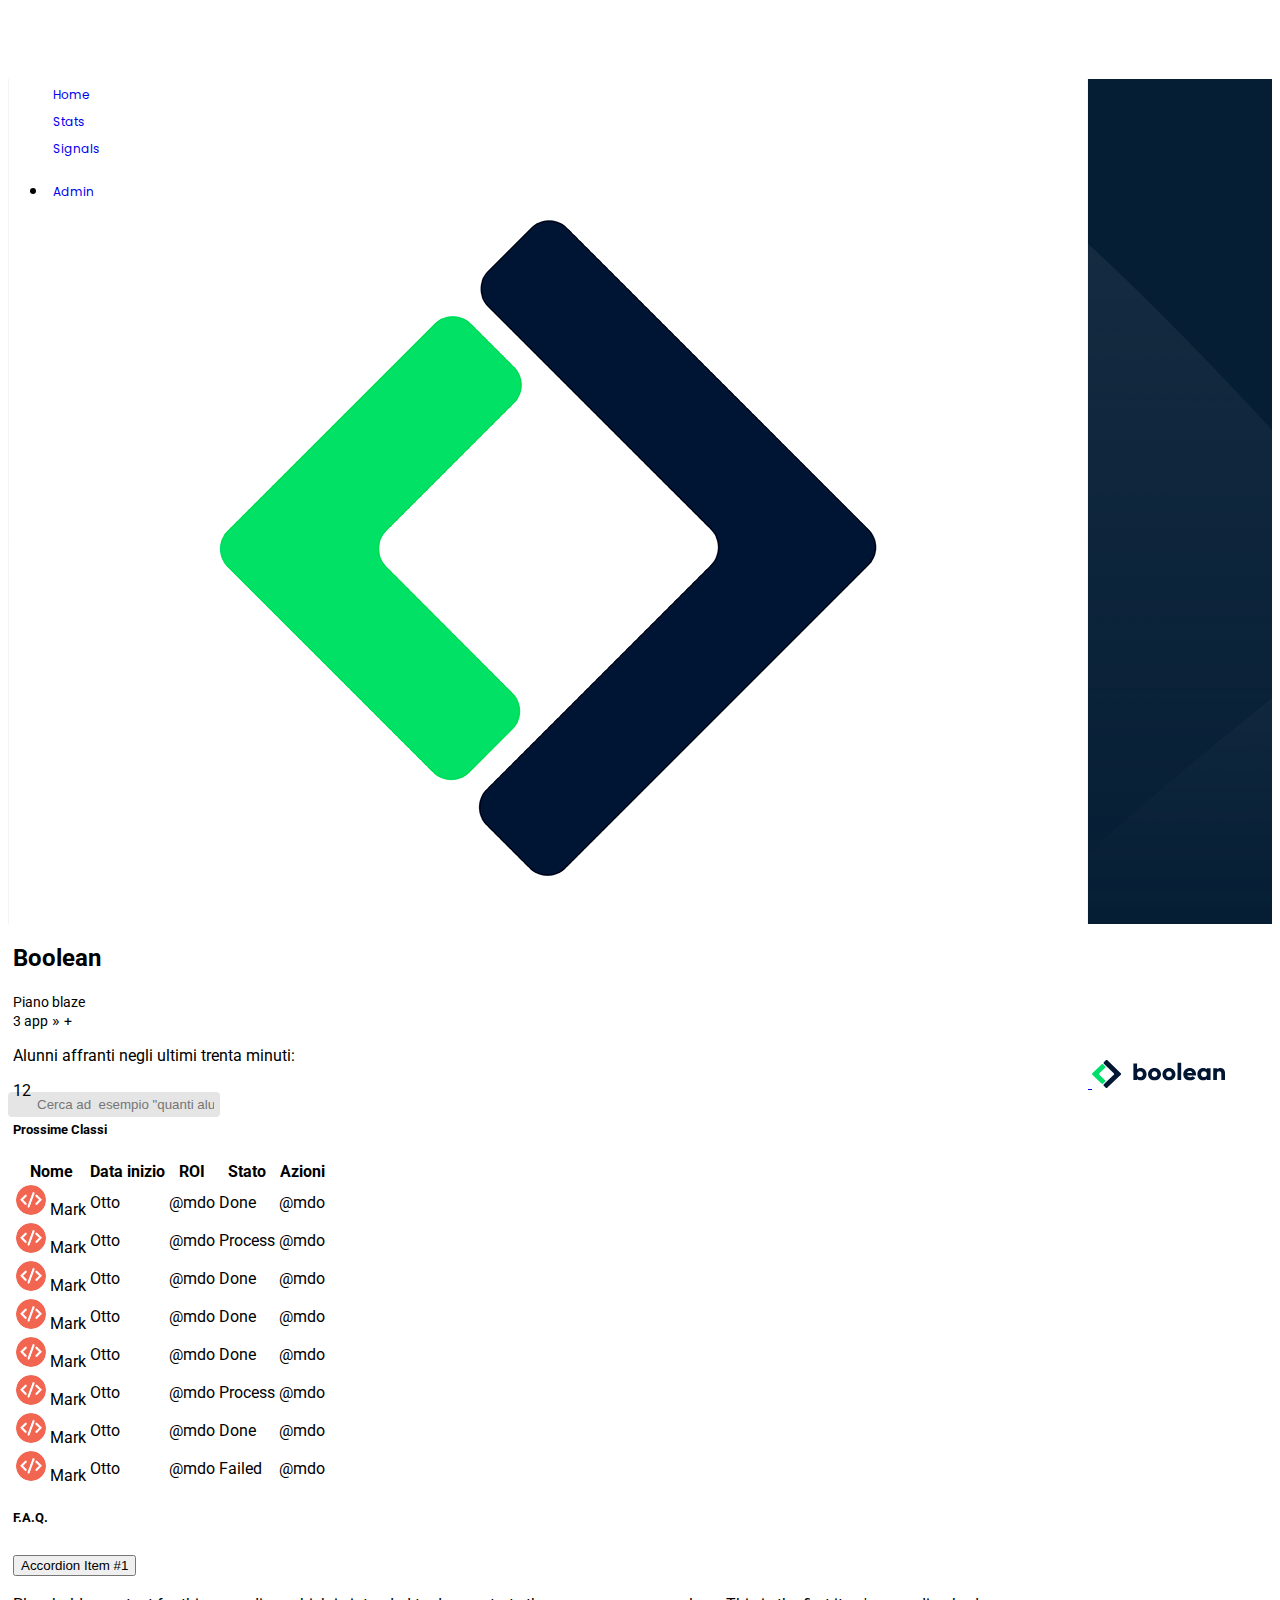
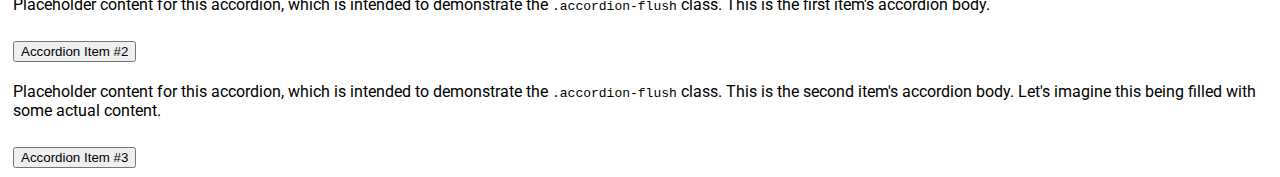
==== index.html @ 7795a162 "almost ended header-aside" ====
<!DOCTYPE html>
<html lang="en">
<head>
    <meta charset="UTF-8">
    <meta http-equiv="X-UA-Compatible" content="IE=edge">
    <meta name="viewport" content="width=device-width, initial-scale=1.0">
    <!-- bootstrap css e js -->
    <link rel='stylesheet' href='https://cdnjs.cloudflare.com/ajax/libs/bootstrap/5.2.2/css/bootstrap.min.css' integrity='sha512-CpIKUSyh9QX2+zSdfGP+eWLx23C8Dj9/XmHjZY2uDtfkdLGo0uY12jgcnkX9vXOgYajEKb/jiw67EYm+kBf+6g==' crossorigin='anonymous'/>

    <script src='https://cdnjs.cloudflare.com/ajax/libs/bootstrap/5.2.2/js/bootstrap.min.js' integrity='sha512-5BqtYqlWfJemW5+v+TZUs22uigI8tXeVah5S/1Z6qBLVO7gakAOtkOzUtgq6dsIo5c0NJdmGPs0H9I+2OHUHVQ==' crossorigin='anonymous'></script>

    <!-- bootstrap icon -->
    <link rel="stylesheet" href="https://cdn.jsdelivr.net/npm/bootstrap-icons@1.9.1/font/bootstrap-icons.css">

    <!-- font awesome -->
    <link rel='stylesheet' href='https://cdnjs.cloudflare.com/ajax/libs/font-awesome/6.2.0/css/all.min.css' integrity='sha512-xh6O/CkQoPOWDdYTDqeRdPCVd1SpvCA9XXcUnZS2FmJNp1coAFzvtCN9BmamE+4aHK8yyUHUSCcJHgXloTyT2A==' crossorigin='anonymous'/>

    <!-- Google font -->
    <link rel="preconnect" href="https://fonts.googleapis.com">
    <link rel="preconnect" href="https://fonts.gstatic.com" crossorigin>
    <link href="https://fonts.googleapis.com/css2?family=Poppins:wght@400;700&family=Roboto:wght@400;700&display=swap" rel="stylesheet"> 

    <!-- CSS -->
    <link rel="stylesheet" href="assets/css/style.css">
    <title>Bootstrap Dashboard</title>
</head>
<body>

    <!-- HEADER -->
    <header class="bg-light">
      <nav class="navbar">
        <div class="container-fluid d-flex mx-2 alt-header-bg h-100">
          <a class="navbar-brand p-0 d-lg-none alt-remain-width" href="#">
            <img src="assets/img/mobile-logo.png" alt="boolean logo">
          </a>
          <a class="navbar-brand p-0 d-none d-lg-inline-block alt-remain-width" href="#">
            <img src="assets/img/logo.svg" alt="boolean logo">
          </a>
          <form class="alt-form-width px-1">
            <input class="w-100" type="text" placeholder="Cerca ad  esempio &quot;quanti alunni mangiano la pizza&quot;">
            <i class="fa-solid fa-magnifying-glass alt-in-search-bar"></i>
          </form>
          <ul class="alt-d-flex justify-content-between alt-ul-remove h-100 align-items-center m-0 p-0 alt-remain-width">
            <li class="d-none d-md-inline-block">
              <a href="#" class="text-secondary">
                <i class="fa-solid fa-list"></i>
              </a>
            </li>
            <li class="d-none d-md-inline-block">
              <a href="#" class="text-secondary">
                <i class="fa-solid fa-circle-question"></i>
              </a>
            </li>
            <li class="d-none d-md-inline-block">
              <a href="#" class="text-secondary">
                <i class="fa-solid fa-ellipsis-vertical"></i>
              </a>
            </li>
            <li>
              <a href="#">
                <a href="#" class="text-warning">
                <i class="fa-solid fa-bell"></i>
              </a>
            </li>
          </ul>
        </div>
      </nav>
    </header>
    <div class="container-fluid">
      <div class="row">
        <!-- ASIDE -->
        <aside class="col-1 d-flex flex-column justify-content-between align-items-center p-0 py-3">
          <ul class="alt-ul-remove px-0">
            <li class="mb-2">
              <a href="#" class="text-white">
                <i class="fa-solid fa-house"></i>
                <span class="d-none d-lg-inline-block">Home</span>
              </a>
            </li>
            <li class="mb-2">
              <a href="#" class="text-white">
                <i class="fa-solid fa-chart-simple"></i>
                <span class="d-none d-lg-inline-block">Stats</span>
              </a>
            </li>
            <li class="mb-2">
              <a href="#" class="text-white">
                <i class="fa-solid fa-signal"></i>
                <span class="d-none d-lg-inline-block">Signals</span>
              </a>
            </li>
          </ul>
          <div class="alt-aside-bottom">
            <ul class="px-0">
              <li>
                <a href="#" class="text-white">
                  <i class="fa-solid fa-gear"></i>
                  <span class="d-none d-lg-inline-block">Admin</span>
                </a>
              </li>
            </ul>
          </div>
        </aside>
        <!-- MAIN -->
        <main class="col-11 p-0">
          <div class="container-fluid bg-primary text-white m-0">
            <div class="row">
              <div class="col p-4">
                <h2 class="d-inline-block">Boolean</h2>
                <span class="badge text-bg-dark bg-opacity-25 rounded-pill alt-badge-text-size">Piano blaze</span>
                <div>
                  <span class="badge text-bg-dark bg-opacity-25 rounded-pill alt-badge-text-size">3 app</span>
                  <span>&#187;</span>
                  <span class="badge text-bg-dark bg-opacity-25 alt-badge-text-size rounded-pill">&plus;</span>
                </div>
              </div>
            </div>
            <div class="col p-3">
              <p>
                Alunni affranti negli ultimi trenta minuti:
              </p>
              <p class="display-5">
                12
              </p>
            </div>
            
          </div>
          <div class="container">
            <div class="row">
              <!-- prossime classi section -->
              <div class="col-12">
                <div class="card alt-class-section">
                  <h5 class="card-header">Prossime Classi</h5>
                  <div class="card-body">
                    <table class="table">
                      <thead>
                        <tr>
                          <th scope="col">Nome</th>
                          <th class="d-none d-md-table-cell" scope="col">Data inizio</th>
                          <th class="d-none d-md-table-cell" scope="col">ROI</th>
                          <th scope="col">Stato</th>
                          <th scope="col">Azioni</th>
                        </tr>
                      </thead>
                      <tbody class="table-group-divider">
                        <tr>
                          <td>
                            <img src="assets/img/class-avatar.jpg" alt="avatar">
                            <span>Mark</span>
                          </td>
                          <td class="d-none d-md-table-cell">Otto</td>
                          <td class="d-none d-md-table-cell">@mdo</td>
                          <td>
                            <span class="badge text-bg-success">Done</span>
                          </td>
                          <td>@mdo</td>
                        </tr>
                        <tr>
                          <td>
                            <img src="assets/img/class-avatar.jpg" alt="avatar">
                            <span>Mark</span>
                          </td>
                          <td class="d-none d-md-table-cell">Otto</td>
                          <td class="d-none d-md-table-cell">@mdo</td>
                          <td>
                            <span class="badge text-bg-warning">Process</span>
                          </td>
                          <td>@mdo</td>
                        </tr>
                        <tr>
                          <td>
                            <img src="assets/img/class-avatar.jpg" alt="avatar">
                            <span>Mark</span>
                          </td>
                          <td class="d-none d-md-table-cell">Otto</td>
                          <td class="d-none d-md-table-cell">@mdo</td>
                          <td>
                            <span class="badge text-bg-success">Done</span>
                          </td>
                          <td>@mdo</td>
                        </tr>
                        <tr>
                          <td>
                            <img src="assets/img/class-avatar.jpg" alt="avatar">
                            <span>Mark</span>
                          </td>
                          <td class="d-none d-md-table-cell">Otto</td>
                          <td class="d-none d-md-table-cell">@mdo</td>
                          <td>
                            <span class="badge text-bg-success">Done</span>
                          </td>
                          <td>@mdo</td>
                        </tr>
                        <tr>
                          <td>
                            <img src="assets/img/class-avatar.jpg" alt="avatar">
                            <span>Mark</span>
                          </td>
                          <td class="d-none d-md-table-cell">Otto</td>
                          <td class="d-none d-md-table-cell">@mdo</td>
                          <td>
                            <span class="badge text-bg-success">Done</span>
                          </td>
                          <td>@mdo</td>
                        </tr>
                        <tr>
                          <td>
                            <img src="assets/img/class-avatar.jpg" alt="avatar">
                            <span>Mark</span>
                          </td>
                          <td class="d-none d-md-table-cell">Otto</td>
                          <td class="d-none d-md-table-cell">@mdo</td>
                          <td>
                            <span class="badge text-bg-warning">Process</span>
                          </td>
                          <td>@mdo</td>
                        </tr>
                        <tr>
                          <td>
                            <img src="assets/img/class-avatar.jpg" alt="avatar">
                            <span>Mark</span>
                          </td>
                          <td class="d-none d-md-table-cell">Otto</td>
                          <td class="d-none d-md-table-cell">@mdo</td>
                          <td>
                            <span class="badge text-bg-success">Done</span>
                          </td>
                          <td>@mdo</td>
                        </tr>
                        <tr>
                          <td>
                            <img src="assets/img/class-avatar.jpg" alt="avatar">
                            <span>Mark</span>
                          </td>
                          <td class="d-none d-md-table-cell">Otto</td>
                          <td class="d-none d-md-table-cell">@mdo</td>
                          <td>
                            <span class="badge text-bg-danger">Failed</span>
                          </td>
                          <td>@mdo</td>
                        </tr>
                      </tbody>
                    </table>
                  </div>
                </div>
              </div>
              <!-- section whit accordion -->
              <div class="col-12">
                <div class="card">
                  <h5 class="card-header">F.A.Q.</h5>
                  <div class="card-body">
                    <div class="accordion accordion-flush" id="accordionFlushExample">
                      <div class="accordion-item">
                        <h2 class="accordion-header" id="flush-headingOne">
                          <button class="accordion-button collapsed" type="button" data-bs-toggle="collapse" data-bs-target="#flush-collapseOne" aria-expanded="false" aria-controls="flush-collapseOne">
                            Accordion Item #1
                          </button>
                        </h2>
                        <div id="flush-collapseOne" class="accordion-collapse collapse" aria-labelledby="flush-headingOne" data-bs-parent="#accordionFlushExample">
                          <div class="accordion-body">Placeholder content for this accordion, which is intended to demonstrate the <code>.accordion-flush</code> class. This is the first item's accordion body.</div>
                        </div>
                      </div>
                      <div class="accordion-item">
                        <h2 class="accordion-header" id="flush-headingTwo">
                          <button class="accordion-button collapsed" type="button" data-bs-toggle="collapse" data-bs-target="#flush-collapseTwo" aria-expanded="false" aria-controls="flush-collapseTwo">
                            Accordion Item #2
                          </button>
                        </h2>
                        <div id="flush-collapseTwo" class="accordion-collapse collapse" aria-labelledby="flush-headingTwo" data-bs-parent="#accordionFlushExample">
                          <div class="accordion-body">Placeholder content for this accordion, which is intended to demonstrate the <code>.accordion-flush</code> class. This is the second item's accordion body. Let's imagine this being filled with some actual content.</div>
                        </div>
                      </div>
                      <div class="accordion-item">
                        <h2 class="accordion-header" id="flush-headingThree">
                          <button class="accordion-button collapsed" type="button" data-bs-toggle="collapse" data-bs-target="#flush-collapseThree" aria-expanded="false" aria-controls="flush-collapseThree">
                            Accordion Item #3
                          </button>
                        </h2>
                        <div id="flush-collapseThree" class="accordion-collapse collapse" aria-labelledby="flush-headingThree" data-bs-parent="#accordionFlushExample">
                          <div class="accordion-body">Placeholder content for this accordion, which is intended to demonstrate the <code>.accordion-flush</code> class. This is the third item's accordion body. Nothing more exciting happening here in terms of content, but just filling up the space to make it look, at least at first glance, a bit more representative of how this would look in a real-world application.</div>
                        </div>
                      </div>
                    </div>
                  </div>
                </div>
              </div>
              <!-- todo list section -->
              <div class="col-12">
                <div class="card">
                  <h5 class="card-header">Featured</h5>
                  <div class="card">
                    <ul class="list-group list-group-flush">
                      <li class="list-group-item">
                        <div class="form-check">
                          <input class="form-check-input" type="checkbox" value="" id="flexCheckDefault">
                          <label class="form-check-label" for="flexCheckDefault">
                            Default checkbox
                          </label>
                        </div>              
                      </li>
                      <li class="list-group-item">
                        <div class="form-check">
                          <input class="form-check-input" type="checkbox" value="" id="flexCheckDefault">
                          <label class="form-check-label" for="flexCheckDefault">
                            Default checkbox
                          </label>
                        </div>
                      </li>
                      <li class="list-group-item">
                        <div class="form-check">
                          <input class="form-check-input" type="checkbox" value="" id="flexCheckDefault">
                          <label class="form-check-label" for="flexCheckDefault">
                            Default checkbox
                          </label>
                        </div>
                      </li>
                    </ul>
                  </div>
                </div>
              </div>
              <!-- card and image section -->
              <div class="col-12">
                <div class="card alt-card-img-section"">
                  <img src="assets/img/chart.jpg" class="card-img-top" alt="chart">
                  <div class="card-body">
                    <h5 class="card-title">Card title</h5>
                    <p class="card-text">Some quick example text to build on the card title and make up the bulk of the card's content.</p>
                  </div>
                  <ul class="list-group list-group-flush">
                    <li class="list-group-item">An item</li>
                    <li class="list-group-item">A second item</li>
                    <li class="list-group-item">A third item</li>
                  </ul>
                  <div class="card-body">
                    <a href="#" class="card-link">Card link</a>
                    <a href="#" class="card-link">Another link</a>
                  </div>
                </div>
              </div>
            </div>
          </div>
        </main>
      </div>
    </div>
    
    
</body>
</html>
---- assets/css/style.css ----
/* GENERAL */
body{
    font-family: 'Roboto', sans-serif;
}

img{
    max-width: 100%;
}

/* UTILITIES */
/* debug */
.debug{
    background-color: coral;
    border: 1px solid black;
}

.alt-d-flex{
    display: flex;
}

.alt-ul-remove{
    list-style: none;
}

.alt-a-remove{
    text-decoration: none;
}

/* HEADER */
header{
    height: 55px;
}

header nav div a:nth-child(1){
    width: 32px;
}

header ul li a{
    text-decoration: none;
}

.alt-header-bg{
    background-color: white;
}

.alt-form-width{
    width: calc(80% - 1rem);
}

.alt-remain-width{
    width: 10%;
}

header nav form{
    height: 100%;
}

header nav form input{
    background-color: #e5e5e5;
    border: 4px solid #e5e5e5;
    border-radius: 4px;
    height: 100%;
    padding-left: 25px;
}

header nav form .alt-in-search-bar{
    float: left;
    position: relative;
    margin-top: -25px;
    margin-left: 5px;
    z-index: 2;
}

/* ASIDE */
aside{
    font-family: 'Poppins', sans-serif;
    height: calc(100vh - 55px);
    background-color: rgb(5, 30, 52);
    background-image: url(../img/sidebar-bg.png);
}

aside ul li a{
    text-decoration: none;
    font-size: 0.75rem;
}

aside ul li a i{
    margin-right: 5px;
    font-size: large;
}

/* MAIN */
main{
    height: calc(100vh - 55px);
    overflow: auto;
}

/* prossime classi section */
main .alt-class-section img{
    width: 30px;
    object-fit: cover;
    border-radius: 50%;
}

.alt-badge-text-size{
    font-size: 0.9rem;
}

/* section whit accordion */
/* todo list section */
/* card and image section */
main .alt-card-img-section img{
    width: 100%;
}
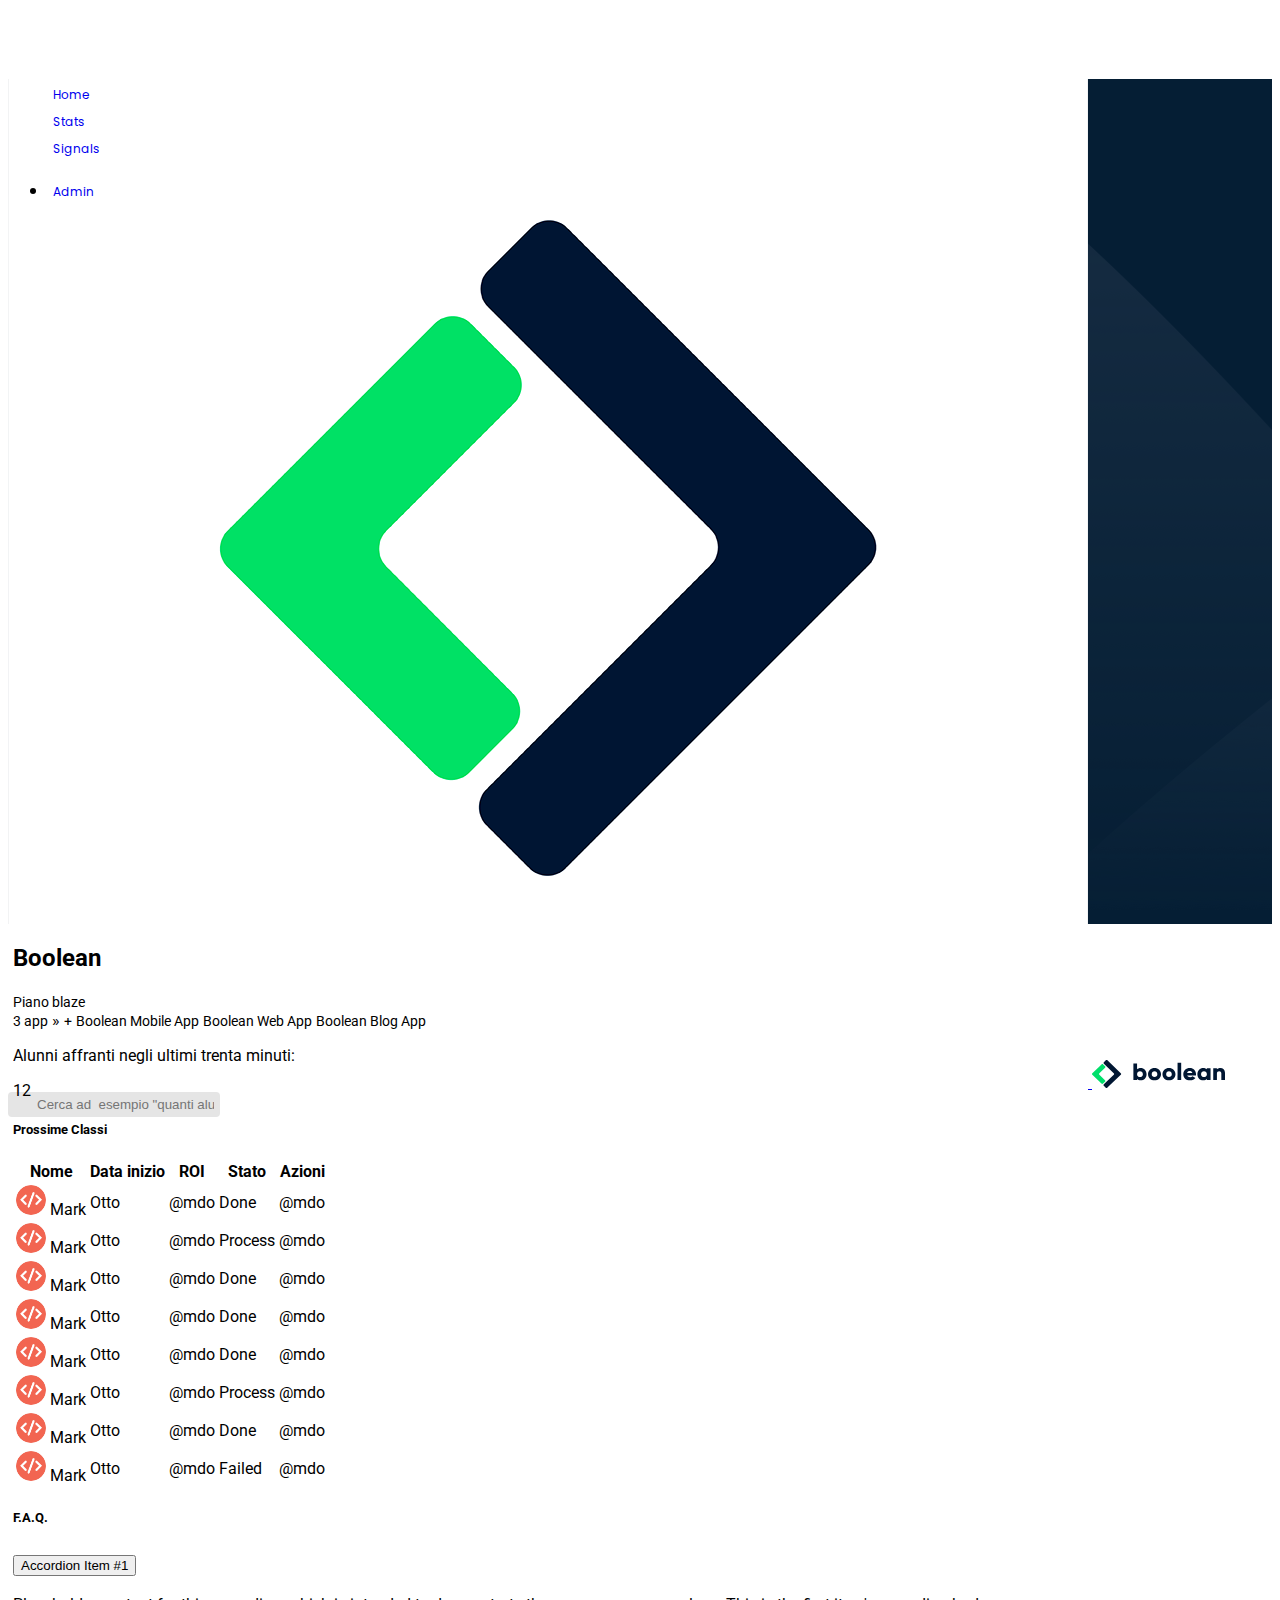
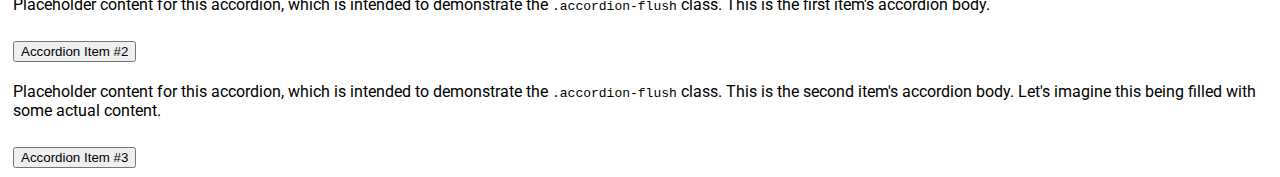
==== commit f79a98ce: "minor changes" ====
--- a/index.html
+++ b/index.html
@@ -105,31 +105,34 @@
         <main class="col-11 p-0">
           <div class="container-fluid bg-primary text-white m-0">
             <div class="row">
-              <div class="col p-4">
+              <div class="col-12 col-lg-6 p-4">
                 <h2 class="d-inline-block">Boolean</h2>
                 <span class="badge text-bg-dark bg-opacity-25 rounded-pill alt-badge-text-size">Piano blaze</span>
                 <div>
-                  <span class="badge text-bg-dark bg-opacity-25 rounded-pill alt-badge-text-size">3 app</span>
+                  <span class="badge mb-1 text-bg-dark bg-opacity-25 rounded-pill alt-badge-text-size">3 app</span>
                   <span>&#187;</span>
-                  <span class="badge text-bg-dark bg-opacity-25 alt-badge-text-size rounded-pill">&plus;</span>
-                </div>
-              </div>
-            </div>
-            <div class="col p-3">
-              <p>
-                Alunni affranti negli ultimi trenta minuti:
-              </p>
-              <p class="display-5">
-                12
-              </p>
+                  <span class="badge d-lg-none mb-1 text-bg-dark bg-opacity-25 alt-badge-text-size rounded-pill">&plus;</span>
+                  <span class="badge d-none d-lg-inline-block mb-1 text-bg-dark bg-opacity-25 rounded-pill alt-badge-text-size">Boolean Mobile App</span>
+                  <span class="badge d-none d-lg-inline-block mb-1 text-bg-dark bg-opacity-25 rounded-pill alt-badge-text-size">Boolean Web App</span>
+                  <span class="badge d-none d-lg-inline-block mb-1 text-bg-dark bg-opacity-25 rounded-pill alt-badge-text-size">Boolean Blog App</span>
+                </div>
+              </div>
+              <div class="col-12 col-lg-6 p-3">
+                <p>
+                  Alunni affranti negli ultimi trenta minuti:
+                </p>
+                <p class="display-5">
+                  12
+                </p>
+              </div>
             </div>
             
           </div>
           <div class="container">
             <div class="row">
               <!-- prossime classi section -->
-              <div class="col-12">
-                <div class="card alt-class-section">
+              <div class="col-12 col-lg-8">
+                <div class="card my-3 alt-class-section">
                   <h5 class="card-header">Prossime Classi</h5>
                   <div class="card-body">
                     <table class="table">
@@ -245,8 +248,8 @@
                 </div>
               </div>
               <!-- section whit accordion -->
-              <div class="col-12">
-                <div class="card">
+              <div class="col-12 col-lg-8">
+                <div class="card my-3">
                   <h5 class="card-header">F.A.Q.</h5>
                   <div class="card-body">
                     <div class="accordion accordion-flush" id="accordionFlushExample">
@@ -285,8 +288,8 @@
                 </div>
               </div>
               <!-- todo list section -->
-              <div class="col-12">
-                <div class="card">
+              <div class="col-12 col-lg-4">
+                <div class="card my-3">
                   <h5 class="card-header">Featured</h5>
                   <div class="card">
                     <ul class="list-group list-group-flush">
@@ -319,8 +322,8 @@
                 </div>
               </div>
               <!-- card and image section -->
-              <div class="col-12">
-                <div class="card alt-card-img-section"">
+              <div class="col-12 col-lg-4">
+                <div class="card my-3 alt-card-img-section">
                   <img src="assets/img/chart.jpg" class="card-img-top" alt="chart">
                   <div class="card-body">
                     <h5 class="card-title">Card title</h5>
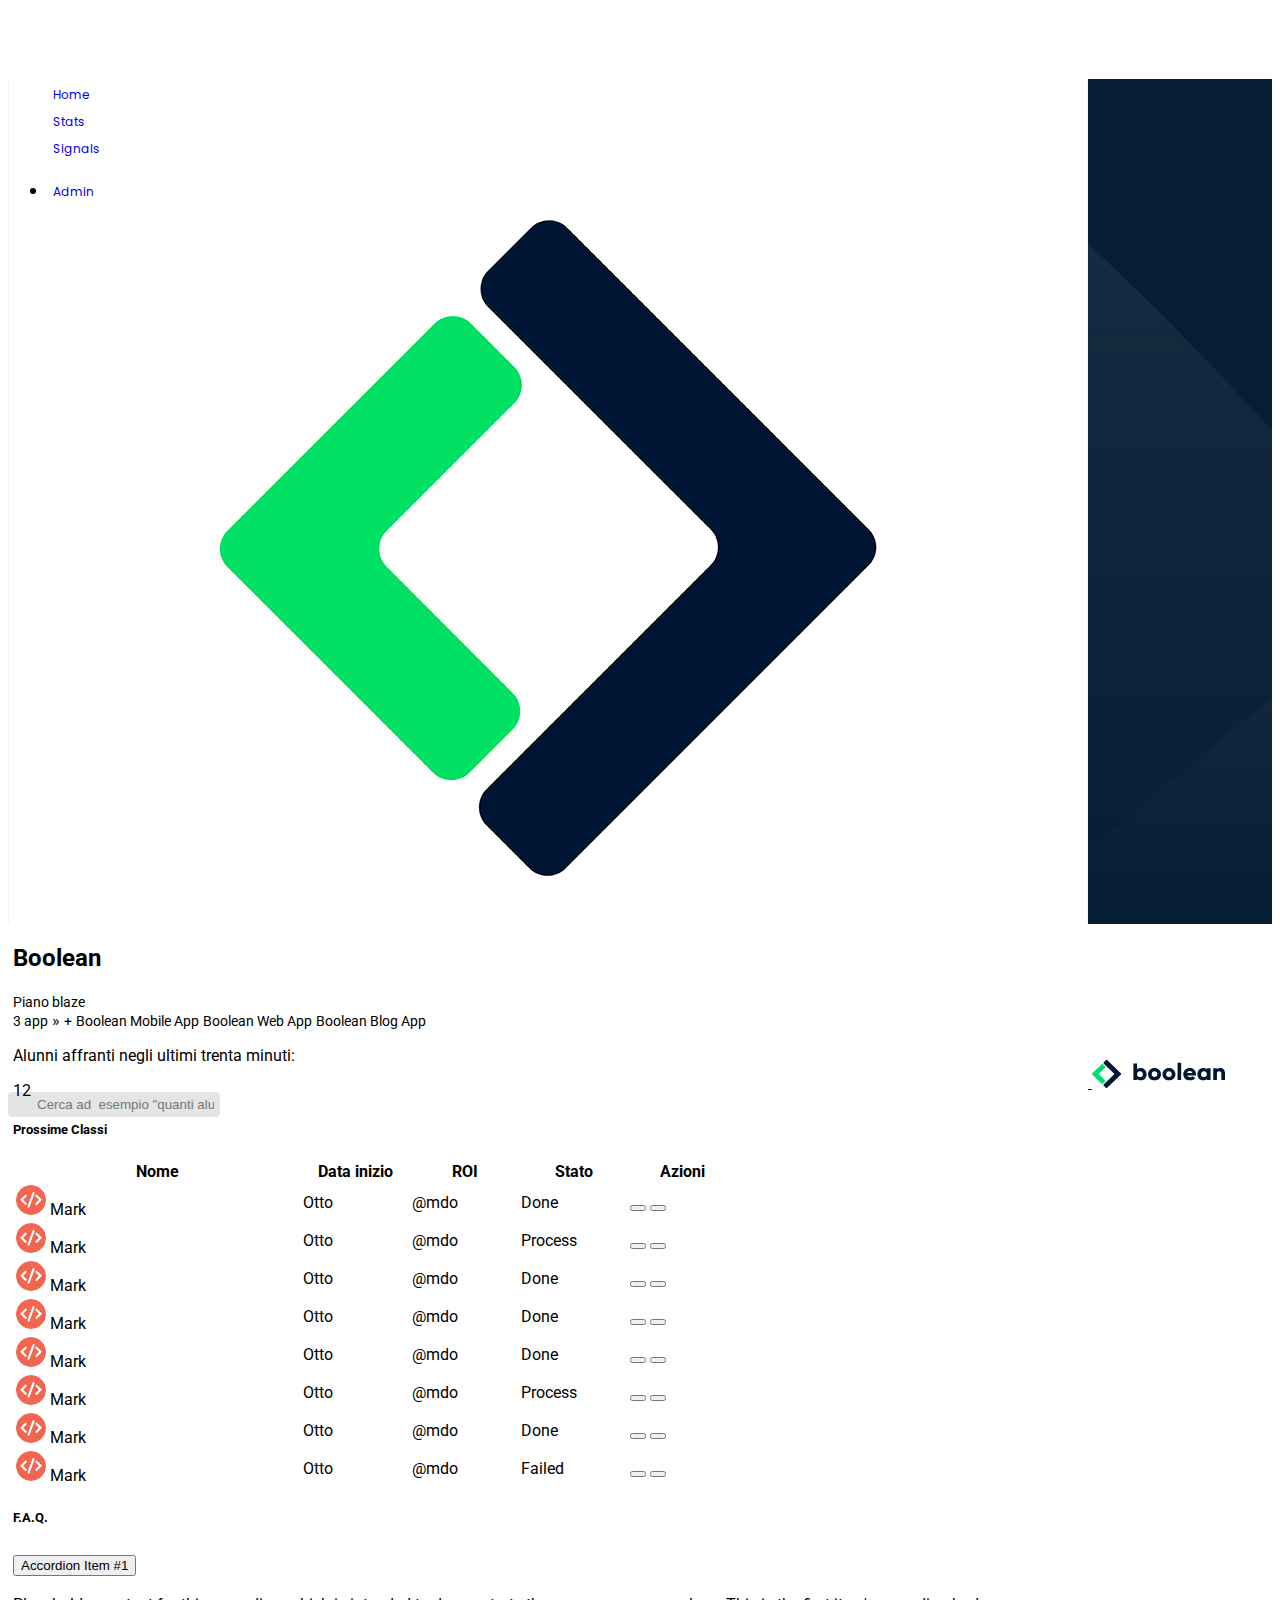
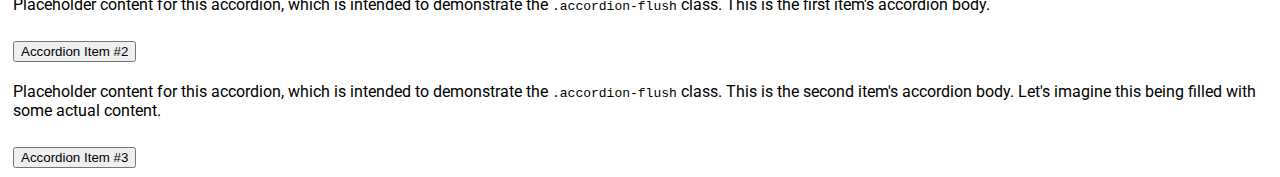
==== commit 9155e8ff: "adjusted main" ====
--- a/index.html
+++ b/index.html
@@ -57,8 +57,7 @@
               </a>
             </li>
             <li>
-              <a href="#">
-                <a href="#" class="text-warning">
+              <a href="#" class="text-warning shadow-sm">
                 <i class="fa-solid fa-bell"></i>
               </a>
             </li>
@@ -132,17 +131,17 @@
             <div class="row">
               <!-- prossime classi section -->
               <div class="col-12 col-lg-8">
-                <div class="card my-3 alt-class-section">
+                <div class="card my-3 alt-class-section w-100">
                   <h5 class="card-header">Prossime Classi</h5>
-                  <div class="card-body">
-                    <table class="table">
+                  <div class="card-body w-100">
+                    <table class="table table-hover w-100">
                       <thead>
-                        <tr>
-                          <th scope="col">Nome</th>
-                          <th class="d-none d-md-table-cell" scope="col">Data inizio</th>
-                          <th class="d-none d-md-table-cell" scope="col">ROI</th>
-                          <th scope="col">Stato</th>
-                          <th scope="col">Azioni</th>
+                        <tr class="w-100">
+                          <th class="alt-width-big" scope="col">Nome</th>
+                          <th class="d-none d-md-table-cell alt-width-small" scope="col">Data inizio</th>
+                          <th class="d-none d-md-table-cell alt-width-small" scope="col">ROI</th>
+                          <th class="alt-width-small" scope="col">Stato</th>
+                          <th class="alt-width-small" scope="col">Azioni</th>
                         </tr>
                       </thead>
                       <tbody class="table-group-divider">
@@ -156,7 +155,14 @@
                           <td>
                             <span class="badge text-bg-success">Done</span>
                           </td>
-                          <td>@mdo</td>
+                          <td>
+                            <button type="button" class="btn btn-outline-secondary">
+                              <i class="fa-solid fa-pencil"></i>
+                            </button>
+                            <button type="button" class="btn btn-outline-secondary">
+                              <i class="fa-solid fa-trash"></i>
+                            </button>
+                          </td>
                         </tr>
                         <tr>
                           <td>
@@ -168,7 +174,14 @@
                           <td>
                             <span class="badge text-bg-warning">Process</span>
                           </td>
-                          <td>@mdo</td>
+                          <td>
+                            <button type="button" class="btn btn-outline-secondary">
+                              <i class="fa-solid fa-pencil"></i>
+                            </button>
+                            <button type="button" class="btn btn-outline-secondary">
+                              <i class="fa-solid fa-trash"></i>
+                            </button>
+                          </td>
                         </tr>
                         <tr>
                           <td>
@@ -180,7 +193,14 @@
                           <td>
                             <span class="badge text-bg-success">Done</span>
                           </td>
-                          <td>@mdo</td>
+                          <td>
+                            <button type="button" class="btn btn-outline-secondary">
+                              <i class="fa-solid fa-pencil"></i>
+                            </button>
+                            <button type="button" class="btn btn-outline-secondary">
+                              <i class="fa-solid fa-trash"></i>
+                            </button>
+                          </td>
                         </tr>
                         <tr>
                           <td>
@@ -192,7 +212,14 @@
                           <td>
                             <span class="badge text-bg-success">Done</span>
                           </td>
-                          <td>@mdo</td>
+                          <td>
+                            <button type="button" class="btn btn-outline-secondary">
+                              <i class="fa-solid fa-pencil"></i>
+                            </button>
+                            <button type="button" class="btn btn-outline-secondary">
+                              <i class="fa-solid fa-trash"></i>
+                            </button>
+                          </td>
                         </tr>
                         <tr>
                           <td>
@@ -204,7 +231,14 @@
                           <td>
                             <span class="badge text-bg-success">Done</span>
                           </td>
-                          <td>@mdo</td>
+                          <td>
+                            <button type="button" class="btn btn-outline-secondary">
+                              <i class="fa-solid fa-pencil"></i>
+                            </button>
+                            <button type="button" class="btn btn-outline-secondary">
+                              <i class="fa-solid fa-trash"></i>
+                            </button>
+                          </td>
                         </tr>
                         <tr>
                           <td>
@@ -216,7 +250,14 @@
                           <td>
                             <span class="badge text-bg-warning">Process</span>
                           </td>
-                          <td>@mdo</td>
+                          <td>
+                            <button type="button" class="btn btn-outline-secondary">
+                              <i class="fa-solid fa-pencil"></i>
+                            </button>
+                            <button type="button" class="btn btn-outline-secondary">
+                              <i class="fa-solid fa-trash"></i>
+                            </button>
+                          </td>
                         </tr>
                         <tr>
                           <td>
@@ -228,7 +269,14 @@
                           <td>
                             <span class="badge text-bg-success">Done</span>
                           </td>
-                          <td>@mdo</td>
+                          <td>
+                            <button type="button" class="btn btn-outline-secondary">
+                              <i class="fa-solid fa-pencil"></i>
+                            </button>
+                            <button type="button" class="btn btn-outline-secondary">
+                              <i class="fa-solid fa-trash"></i>
+                            </button>
+                          </td>
                         </tr>
                         <tr>
                           <td>
@@ -240,7 +288,14 @@
                           <td>
                             <span class="badge text-bg-danger">Failed</span>
                           </td>
-                          <td>@mdo</td>
+                          <td>
+                            <button type="button" class="btn btn-outline-secondary">
+                              <i class="fa-solid fa-pencil"></i>
+                            </button>
+                            <button type="button" class="btn btn-outline-secondary">
+                              <i class="fa-solid fa-trash"></i>
+                            </button>
+                          </td>
                         </tr>
                       </tbody>
                     </table>
@@ -291,7 +346,7 @@
               <div class="col-12 col-lg-4">
                 <div class="card my-3">
                   <h5 class="card-header">Featured</h5>
-                  <div class="card">
+                  <div class="card m-3">
                     <ul class="list-group list-group-flush">
                       <li class="list-group-item">
                         <div class="form-check">
--- a/assets/css/style.css
+++ b/assets/css/style.css
@@ -106,6 +106,15 @@
     font-size: 0.9rem;
 }
 
+main .alt-width-big{
+    width: 40%;
+}
+
+main .alt-width-small{
+    width: 15%;
+    min-width: 105px;
+}
+
 /* section whit accordion */
 /* todo list section */
 /* card and image section */
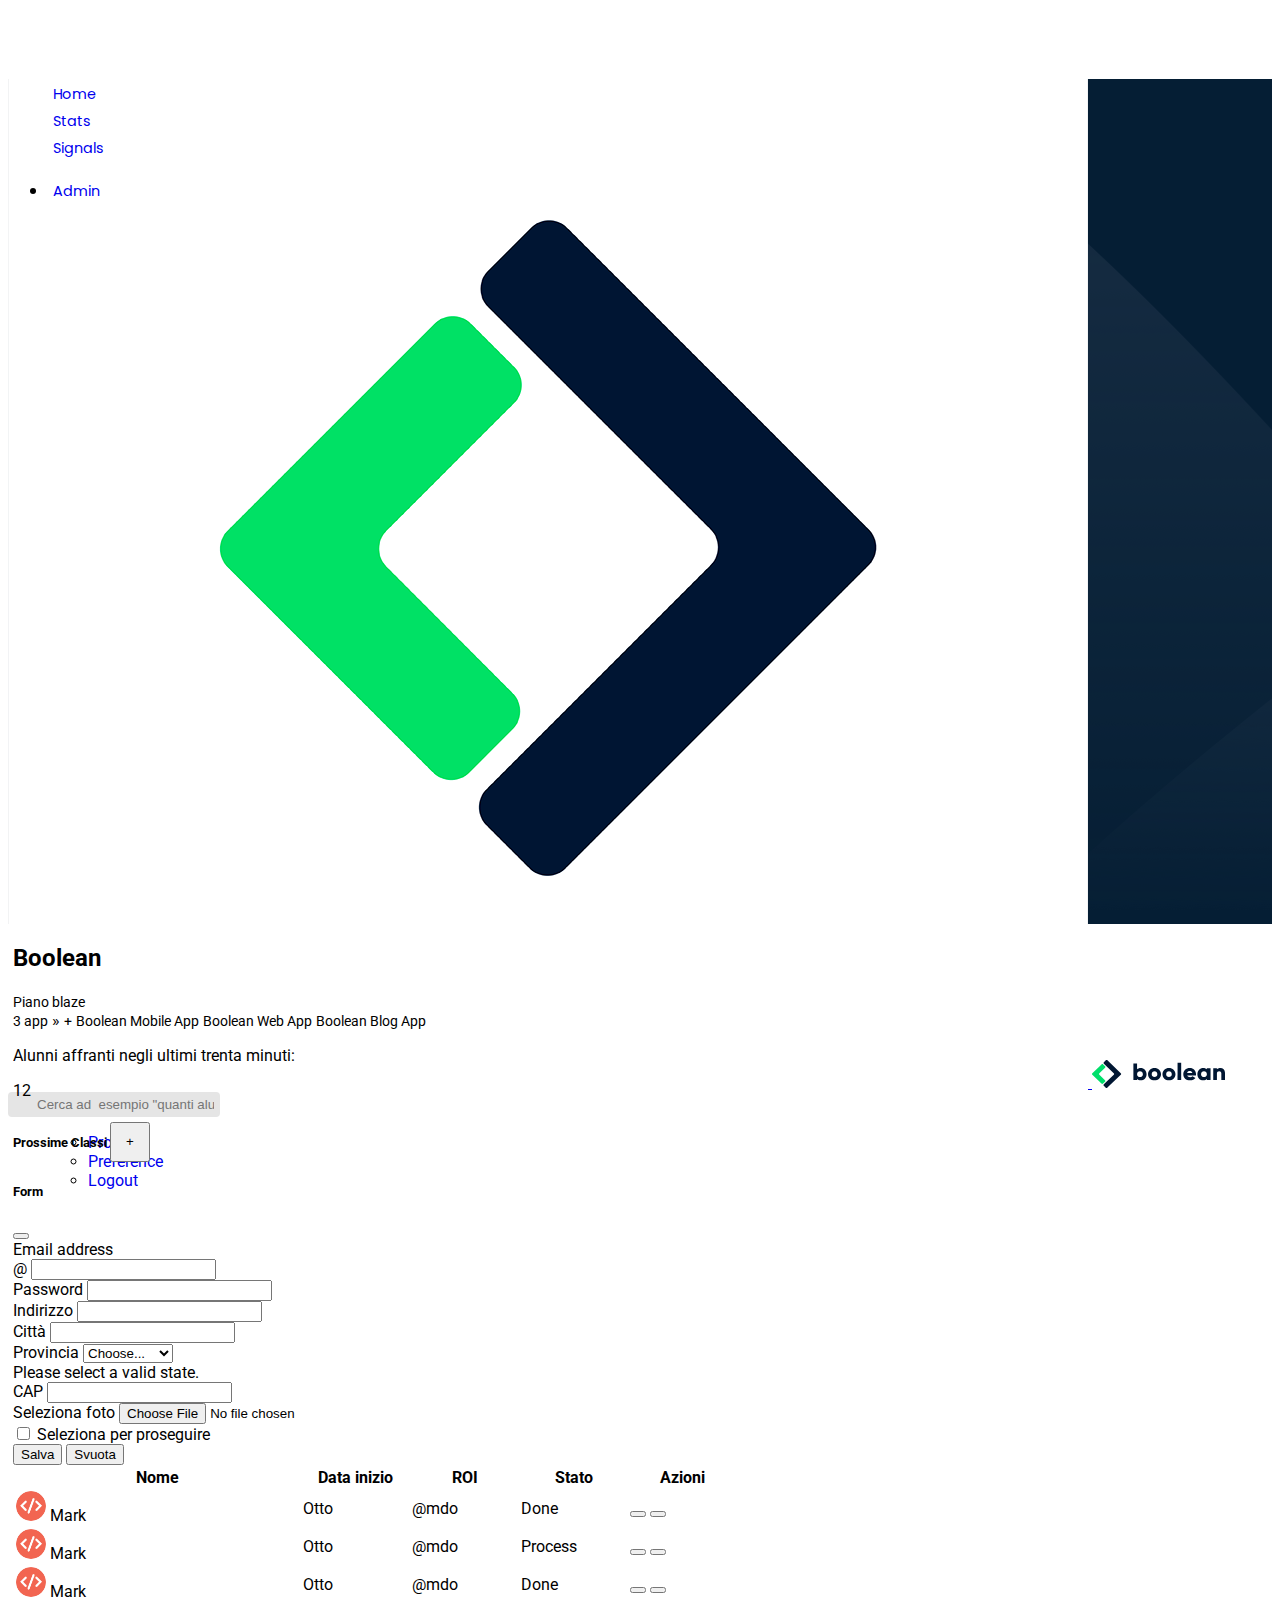
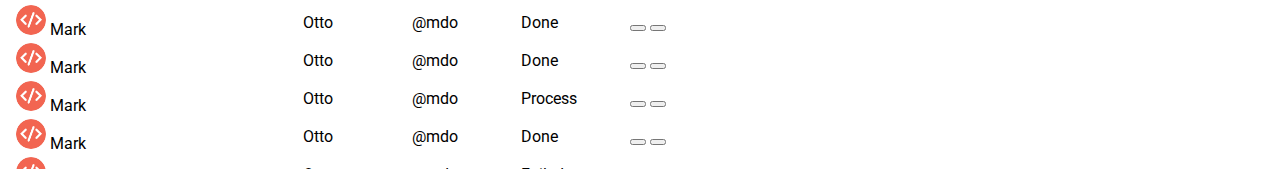
==== commit 6ff5c5db: "almost ended" ====
--- a/index.html
+++ b/index.html
@@ -8,6 +8,10 @@
     <link rel='stylesheet' href='https://cdnjs.cloudflare.com/ajax/libs/bootstrap/5.2.2/css/bootstrap.min.css' integrity='sha512-CpIKUSyh9QX2+zSdfGP+eWLx23C8Dj9/XmHjZY2uDtfkdLGo0uY12jgcnkX9vXOgYajEKb/jiw67EYm+kBf+6g==' crossorigin='anonymous'/>
 
     <script src='https://cdnjs.cloudflare.com/ajax/libs/bootstrap/5.2.2/js/bootstrap.min.js' integrity='sha512-5BqtYqlWfJemW5+v+TZUs22uigI8tXeVah5S/1Z6qBLVO7gakAOtkOzUtgq6dsIo5c0NJdmGPs0H9I+2OHUHVQ==' crossorigin='anonymous'></script>
+
+    <script src="https://cdn.jsdelivr.net/npm/@popperjs/core@2.11.6/dist/umd/popper.min.js" integrity="sha384-oBqDVmMz9ATKxIep9tiCxS/Z9fNfEXiDAYTujMAeBAsjFuCZSmKbSSUnQlmh/jp3" crossorigin="anonymous"></script>
+    <script src="https://cdn.jsdelivr.net/npm/bootstrap@5.2.2/dist/js/bootstrap.min.js" integrity="sha384-IDwe1+LCz02ROU9k972gdyvl+AESN10+x7tBKgc9I5HFtuNz0wWnPclzo6p9vxnk" crossorigin="anonymous"></script>
+
 
     <!-- bootstrap icon -->
     <link rel="stylesheet" href="https://cdn.jsdelivr.net/npm/bootstrap-icons@1.9.1/font/bootstrap-icons.css">
@@ -57,9 +61,17 @@
               </a>
             </li>
             <li>
-              <a href="#" class="text-warning shadow-sm">
-                <i class="fa-solid fa-bell"></i>
-              </a>
+              <div class="dropdown dropstart">
+                <a class="text-warning shadow-sm" href="#" role="button" data-bs-toggle="dropdown" aria-expanded="false">
+                  <i class="fa-solid fa-bell"></i>
+                </a>
+              
+                <ul class="dropdown-menu">
+                  <li><a class="dropdown-item" href="#">Profile</a></li>
+                  <li><a class="dropdown-item" href="#">Preference</a></li>
+                  <li><a class="dropdown-item" href="#">Logout</a></li>
+                </ul>
+              </div>
             </li>
           </ul>
         </div>
@@ -125,14 +137,79 @@
                 </p>
               </div>
             </div>
-            
           </div>
           <div class="container">
             <div class="row">
-              <!-- prossime classi section -->
+              <!-- colonne da 8-->
               <div class="col-12 col-lg-8">
+                <!-- card whit table -->
                 <div class="card my-3 alt-class-section w-100">
-                  <h5 class="card-header">Prossime Classi</h5>
+                  <!-- offcanvas -->
+                  <h5 class="card-header d-flex justify-content-between">
+                    Prossime Classi
+                    <button class="btn btn-outline-primary fs-3 alt-dim-btn d-flex align-items-center justify-content-center" type="button" data-bs-toggle="offcanvas" data-bs-target="#offcanvasRight" aria-controls="offcanvasRight">&plus;</button>
+                  </h5>
+                  <!-- offcanvas start -->
+                  <div class="offcanvas offcanvas-end w-75" tabindex="-1" id="offcanvasRight" aria-labelledby="offcanvasRightLabel">
+                    <div class="offcanvas-header">
+                      <h5 class="offcanvas-title" id="offcanvasRightLabel">Form</h5>
+                      <button type="button" class="btn-close" data-bs-dismiss="offcanvas" aria-label="Close"></button>
+                    </div>
+                    <!-- offcanvas body -->
+                    <div class="offcanvas-body">
+                      <form class="container">
+                        <div class="row">
+                          <div class="col-6 mb-3">
+                            <label for="exampleInputEmail1" class="form-label">Email address</label>
+                            <div class="input-group flex-nowrap">
+                              <span class="input-group-text" id="addon-wrapping">@</span>
+                              <input type="text" class="form-control" aria-label="Email address" aria-describedby="addon-wrapping">
+                            </div>
+                          </div>
+                          <div class="col-6 mb-3">
+                            <label for="exampleInputPassword1" class="form-label">Password</label>
+                            <input type="password" class="form-control" id="exampleInputPassword1">
+                          </div>
+                          <div class="col-12 mb-3">
+                            <label for="exampleFormControlInput1" class="form-label">Indirizzo</label>
+                            <input type="text" class="form-control" id="exampleFormControlInput1">
+                          </div>
+                          <div class="col-6 mb-3">
+                            <label for="exampleFormControlInput1" class="form-label">Citt&agrave;</label>
+                            <input type="text" class="form-control" id="exampleFormControlInput1">
+                          </div>
+                          <div class="col-4 mb-3">
+                            <label for="validationCustom04" class="form-label">Provincia</label>
+                            <select class="form-select" id="validationCustom04" required>
+                              <option selected disabled value="">Choose...</option>
+                              <option>Latina</option>
+                              <option>Latina</option>
+                              <option>Latina</option>
+                              <option>Latina</option>
+                              <option>Only Latina</option>
+                            </select>
+                            <div class="invalid-feedback">
+                              Please select a valid state.
+                            </div>
+                          </div>
+                          <div class="col-2 mb-3">
+                            <label for="exampleFormControlInput1" class="form-label">CAP</label>
+                            <input type="text" class="form-control" id="exampleFormControlInput1">
+                          </div>
+                          <div class="col-12 mb-3">
+                            <label for="formFile" class="form-label">Seleziona foto</label>
+                            <input class="form-control" type="file" id="formFile">
+                          </div>
+                        </div>
+                        <div class="mb-3 form-check">
+                          <input type="checkbox" class="form-check-input" id="exampleCheck1">
+                          <label class="form-check-label" for="exampleCheck1">Seleziona per proseguire</label>
+                        </div>
+                        <button type="submit" class="btn btn-primary">Salva</button>
+                        <button type="submit" class="btn btn-warning">Svuota</button>
+                      </form>
+                    </div>
+                  </div>
                   <div class="card-body w-100">
                     <table class="table table-hover w-100">
                       <thead>
@@ -301,9 +378,7 @@
                     </table>
                   </div>
                 </div>
-              </div>
-              <!-- section whit accordion -->
-              <div class="col-12 col-lg-8">
+                <!-- faq section -->
                 <div class="card my-3">
                   <h5 class="card-header">F.A.Q.</h5>
                   <div class="card-body">
@@ -342,8 +417,9 @@
                   </div>
                 </div>
               </div>
-              <!-- todo list section -->
+              <!-- colonne da 4 -->
               <div class="col-12 col-lg-4">
+                <!-- card with checkbox -->
                 <div class="card my-3">
                   <h5 class="card-header">Featured</h5>
                   <div class="card m-3">
@@ -375,9 +451,7 @@
                     </ul>
                   </div>
                 </div>
-              </div>
-              <!-- card and image section -->
-              <div class="col-12 col-lg-4">
+                <!-- card whith img -->
                 <div class="card my-3 alt-card-img-section">
                   <img src="assets/img/chart.jpg" class="card-img-top" alt="chart">
                   <div class="card-body">
--- a/assets/css/style.css
+++ b/assets/css/style.css
@@ -81,7 +81,7 @@
 
 aside ul li a{
     text-decoration: none;
-    font-size: 0.75rem;
+    font-size: 0.9rem;
 }
 
 aside ul li a i{
@@ -115,9 +115,14 @@
     min-width: 105px;
 }
 
-/* section whit accordion */
-/* todo list section */
-/* card and image section */
+main .alt-dim-btn{
+    width: 40px;
+    height: 40px;
+}
+
+/* faq section */
+/* card with checkbox */
+/* card with img */
 main .alt-card-img-section img{
     width: 100%;
 }
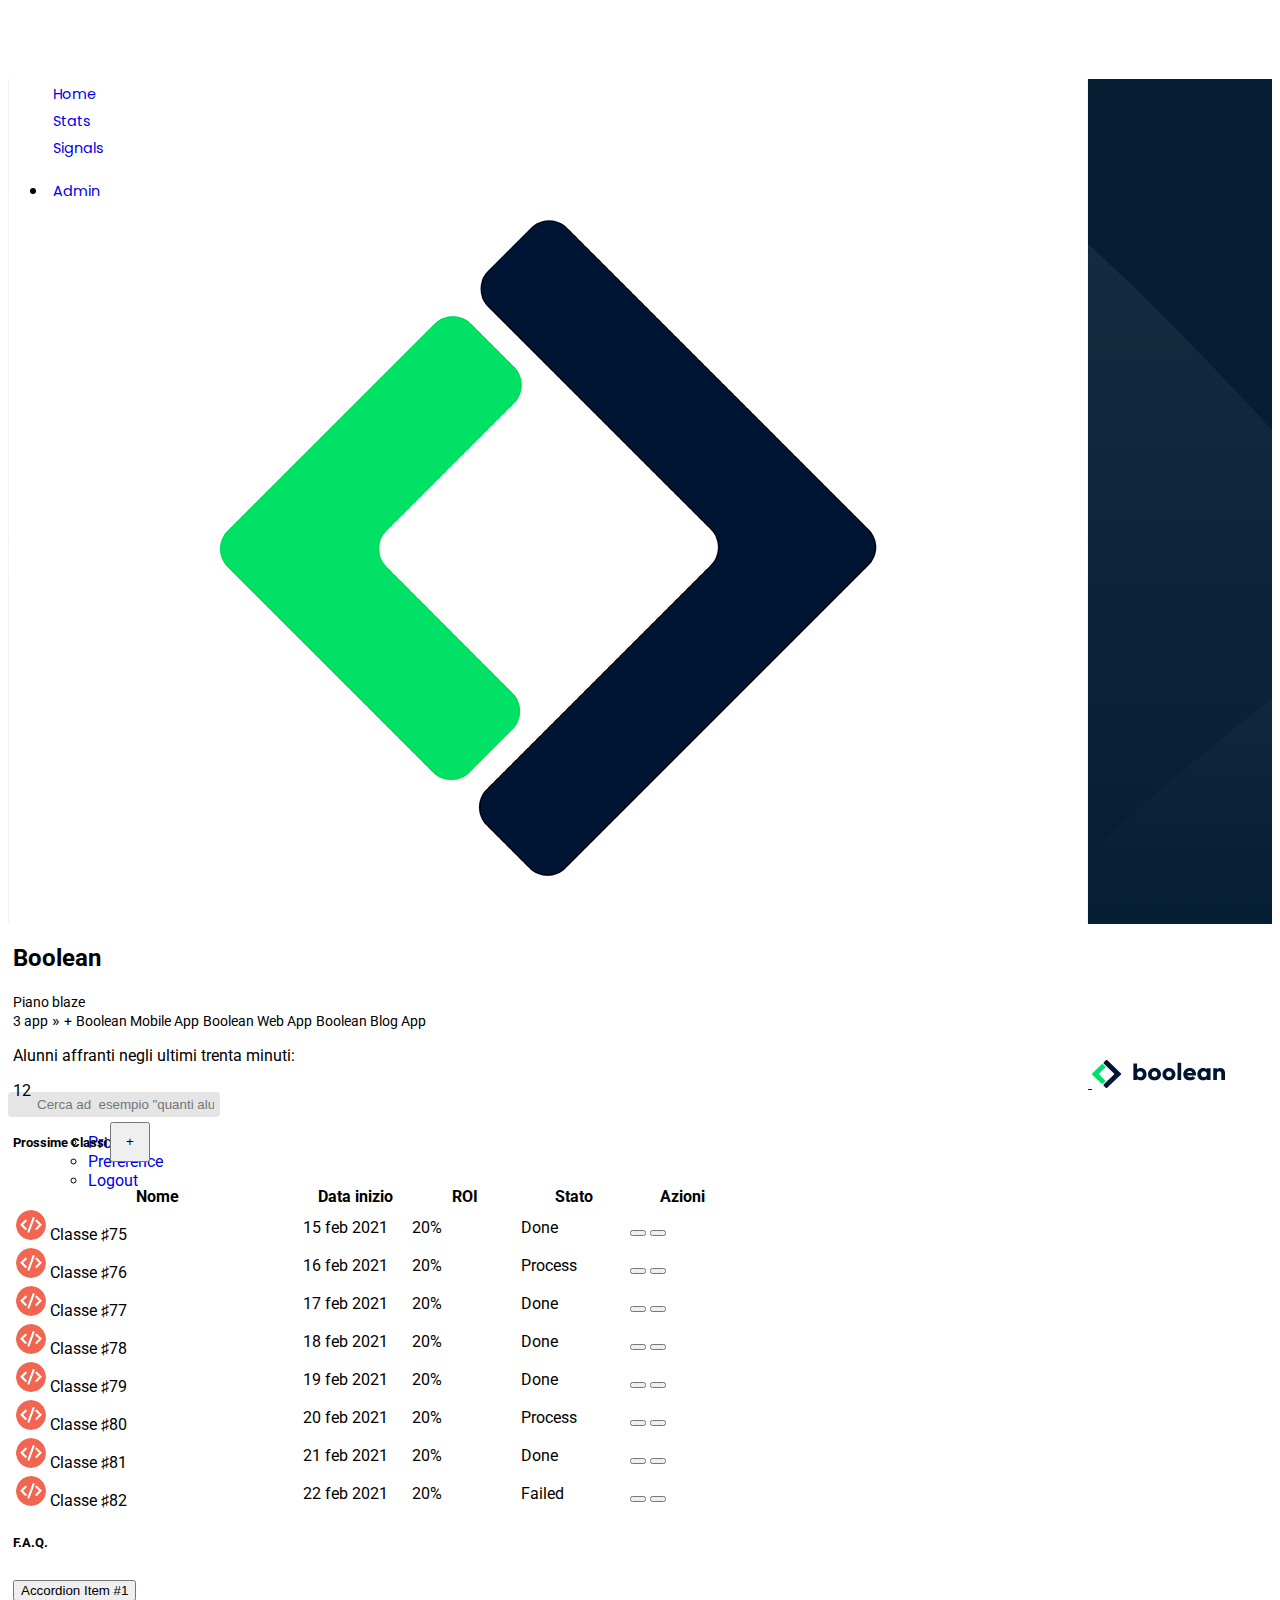
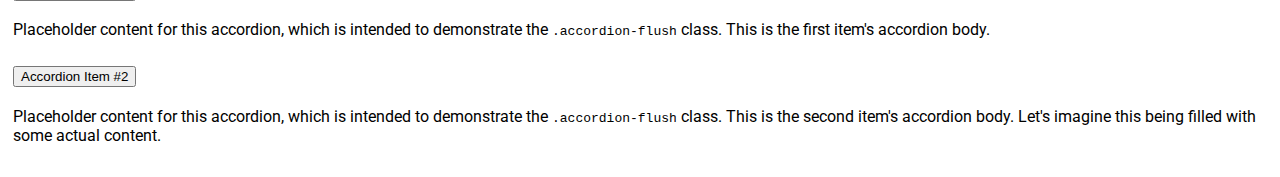
==== commit 98c1f4ee: "minor correction" ====
--- a/index.html
+++ b/index.html
@@ -29,6 +29,11 @@
     <title>Bootstrap Dashboard</title>
 </head>
 <body>
+  <script>
+    function myFunction() {
+      document.getElementById("alt-form").reset();
+    }
+  </script>
 
     <!-- HEADER -->
     <header class="bg-light">
@@ -157,7 +162,7 @@
                     </div>
                     <!-- offcanvas body -->
                     <div class="offcanvas-body">
-                      <form class="container">
+                      <form id="alt-form" class="container">
                         <div class="row">
                           <div class="col-6 mb-3">
                             <label for="exampleInputEmail1" class="form-label">Email address</label>
@@ -206,7 +211,7 @@
                           <label class="form-check-label" for="exampleCheck1">Seleziona per proseguire</label>
                         </div>
                         <button type="submit" class="btn btn-primary">Salva</button>
-                        <button type="submit" class="btn btn-warning">Svuota</button>
+                        <button type="button" class="btn btn-warning" onclick="myFunction()" value="Reset form">Svuota</button>
                       </form>
                     </div>
                   </div>
@@ -225,10 +230,10 @@
                         <tr>
                           <td>
                             <img src="assets/img/class-avatar.jpg" alt="avatar">
-                            <span>Mark</span>
-                          </td>
-                          <td class="d-none d-md-table-cell">Otto</td>
-                          <td class="d-none d-md-table-cell">@mdo</td>
+                            <span>Classe &sharp;75</span>
+                          </td>
+                          <td class="d-none d-md-table-cell">15 feb 2021</td>
+                          <td class="d-none d-md-table-cell">20&percnt;</td>
                           <td>
                             <span class="badge text-bg-success">Done</span>
                           </td>
@@ -244,10 +249,10 @@
                         <tr>
                           <td>
                             <img src="assets/img/class-avatar.jpg" alt="avatar">
-                            <span>Mark</span>
-                          </td>
-                          <td class="d-none d-md-table-cell">Otto</td>
-                          <td class="d-none d-md-table-cell">@mdo</td>
+                            <span>Classe &sharp;76</span>
+                          </td>
+                          <td class="d-none d-md-table-cell">16 feb 2021</td>
+                          <td class="d-none d-md-table-cell">20&percnt;</td>
                           <td>
                             <span class="badge text-bg-warning">Process</span>
                           </td>
@@ -263,10 +268,10 @@
                         <tr>
                           <td>
                             <img src="assets/img/class-avatar.jpg" alt="avatar">
-                            <span>Mark</span>
-                          </td>
-                          <td class="d-none d-md-table-cell">Otto</td>
-                          <td class="d-none d-md-table-cell">@mdo</td>
+                            <span>Classe &sharp;77</span>
+                          </td>
+                          <td class="d-none d-md-table-cell">17 feb 2021</td>
+                          <td class="d-none d-md-table-cell">20&percnt;</td>
                           <td>
                             <span class="badge text-bg-success">Done</span>
                           </td>
@@ -282,10 +287,10 @@
                         <tr>
                           <td>
                             <img src="assets/img/class-avatar.jpg" alt="avatar">
-                            <span>Mark</span>
-                          </td>
-                          <td class="d-none d-md-table-cell">Otto</td>
-                          <td class="d-none d-md-table-cell">@mdo</td>
+                            <span>Classe &sharp;78</span>
+                          </td>
+                          <td class="d-none d-md-table-cell">18 feb 2021</td>
+                          <td class="d-none d-md-table-cell">20&percnt;</td>
                           <td>
                             <span class="badge text-bg-success">Done</span>
                           </td>
@@ -301,10 +306,10 @@
                         <tr>
                           <td>
                             <img src="assets/img/class-avatar.jpg" alt="avatar">
-                            <span>Mark</span>
-                          </td>
-                          <td class="d-none d-md-table-cell">Otto</td>
-                          <td class="d-none d-md-table-cell">@mdo</td>
+                            <span>Classe &sharp;79</span>
+                          </td>
+                          <td class="d-none d-md-table-cell">19 feb 2021</td>
+                          <td class="d-none d-md-table-cell">20&percnt;</td>
                           <td>
                             <span class="badge text-bg-success">Done</span>
                           </td>
@@ -320,10 +325,10 @@
                         <tr>
                           <td>
                             <img src="assets/img/class-avatar.jpg" alt="avatar">
-                            <span>Mark</span>
-                          </td>
-                          <td class="d-none d-md-table-cell">Otto</td>
-                          <td class="d-none d-md-table-cell">@mdo</td>
+                            <span>Classe &sharp;80</span>
+                          </td>
+                          <td class="d-none d-md-table-cell">20 feb 2021</td>
+                          <td class="d-none d-md-table-cell">20&percnt;</td>
                           <td>
                             <span class="badge text-bg-warning">Process</span>
                           </td>
@@ -339,10 +344,10 @@
                         <tr>
                           <td>
                             <img src="assets/img/class-avatar.jpg" alt="avatar">
-                            <span>Mark</span>
-                          </td>
-                          <td class="d-none d-md-table-cell">Otto</td>
-                          <td class="d-none d-md-table-cell">@mdo</td>
+                            <span>Classe &sharp;81</span>
+                          </td>
+                          <td class="d-none d-md-table-cell">21 feb 2021</td>
+                          <td class="d-none d-md-table-cell">20&percnt;</td>
                           <td>
                             <span class="badge text-bg-success">Done</span>
                           </td>
@@ -358,10 +363,10 @@
                         <tr>
                           <td>
                             <img src="assets/img/class-avatar.jpg" alt="avatar">
-                            <span>Mark</span>
-                          </td>
-                          <td class="d-none d-md-table-cell">Otto</td>
-                          <td class="d-none d-md-table-cell">@mdo</td>
+                            <span>Classe &sharp;82</span>
+                          </td>
+                          <td class="d-none d-md-table-cell">22 feb 2021</td>
+                          <td class="d-none d-md-table-cell">20&percnt;</td>
                           <td>
                             <span class="badge text-bg-danger">Failed</span>
                           </td>
@@ -426,25 +431,25 @@
                     <ul class="list-group list-group-flush">
                       <li class="list-group-item">
                         <div class="form-check">
-                          <input class="form-check-input" type="checkbox" value="" id="flexCheckDefault">
-                          <label class="form-check-label" for="flexCheckDefault">
-                            Default checkbox
+                          <input class="form-check-input" type="checkbox" value="" id="alt-primo">
+                          <label class="form-check-label" for="primo">
+                            primo
                           </label>
                         </div>              
                       </li>
                       <li class="list-group-item">
                         <div class="form-check">
-                          <input class="form-check-input" type="checkbox" value="" id="flexCheckDefault">
-                          <label class="form-check-label" for="flexCheckDefault">
-                            Default checkbox
+                          <input class="form-check-input" type="checkbox" value="" id="alt-second">
+                          <label class="form-check-label" for="alt-second">
+                            secondo
                           </label>
                         </div>
                       </li>
                       <li class="list-group-item">
                         <div class="form-check">
-                          <input class="form-check-input" type="checkbox" value="" id="flexCheckDefault">
-                          <label class="form-check-label" for="flexCheckDefault">
-                            Default checkbox
+                          <input class="form-check-input" type="checkbox" value="" id="alt-third">
+                          <label class="form-check-label" for="alt-third">
+                            terzo
                           </label>
                         </div>
                       </li>
--- a/assets/css/style.css
+++ b/assets/css/style.css
@@ -126,3 +126,10 @@
 main .alt-card-img-section img{
     width: 100%;
 }
+
+/* media quary */
+@media screen and (min-width: 768px) {
+    main .offcanvas{
+        display: none;
+    }
+}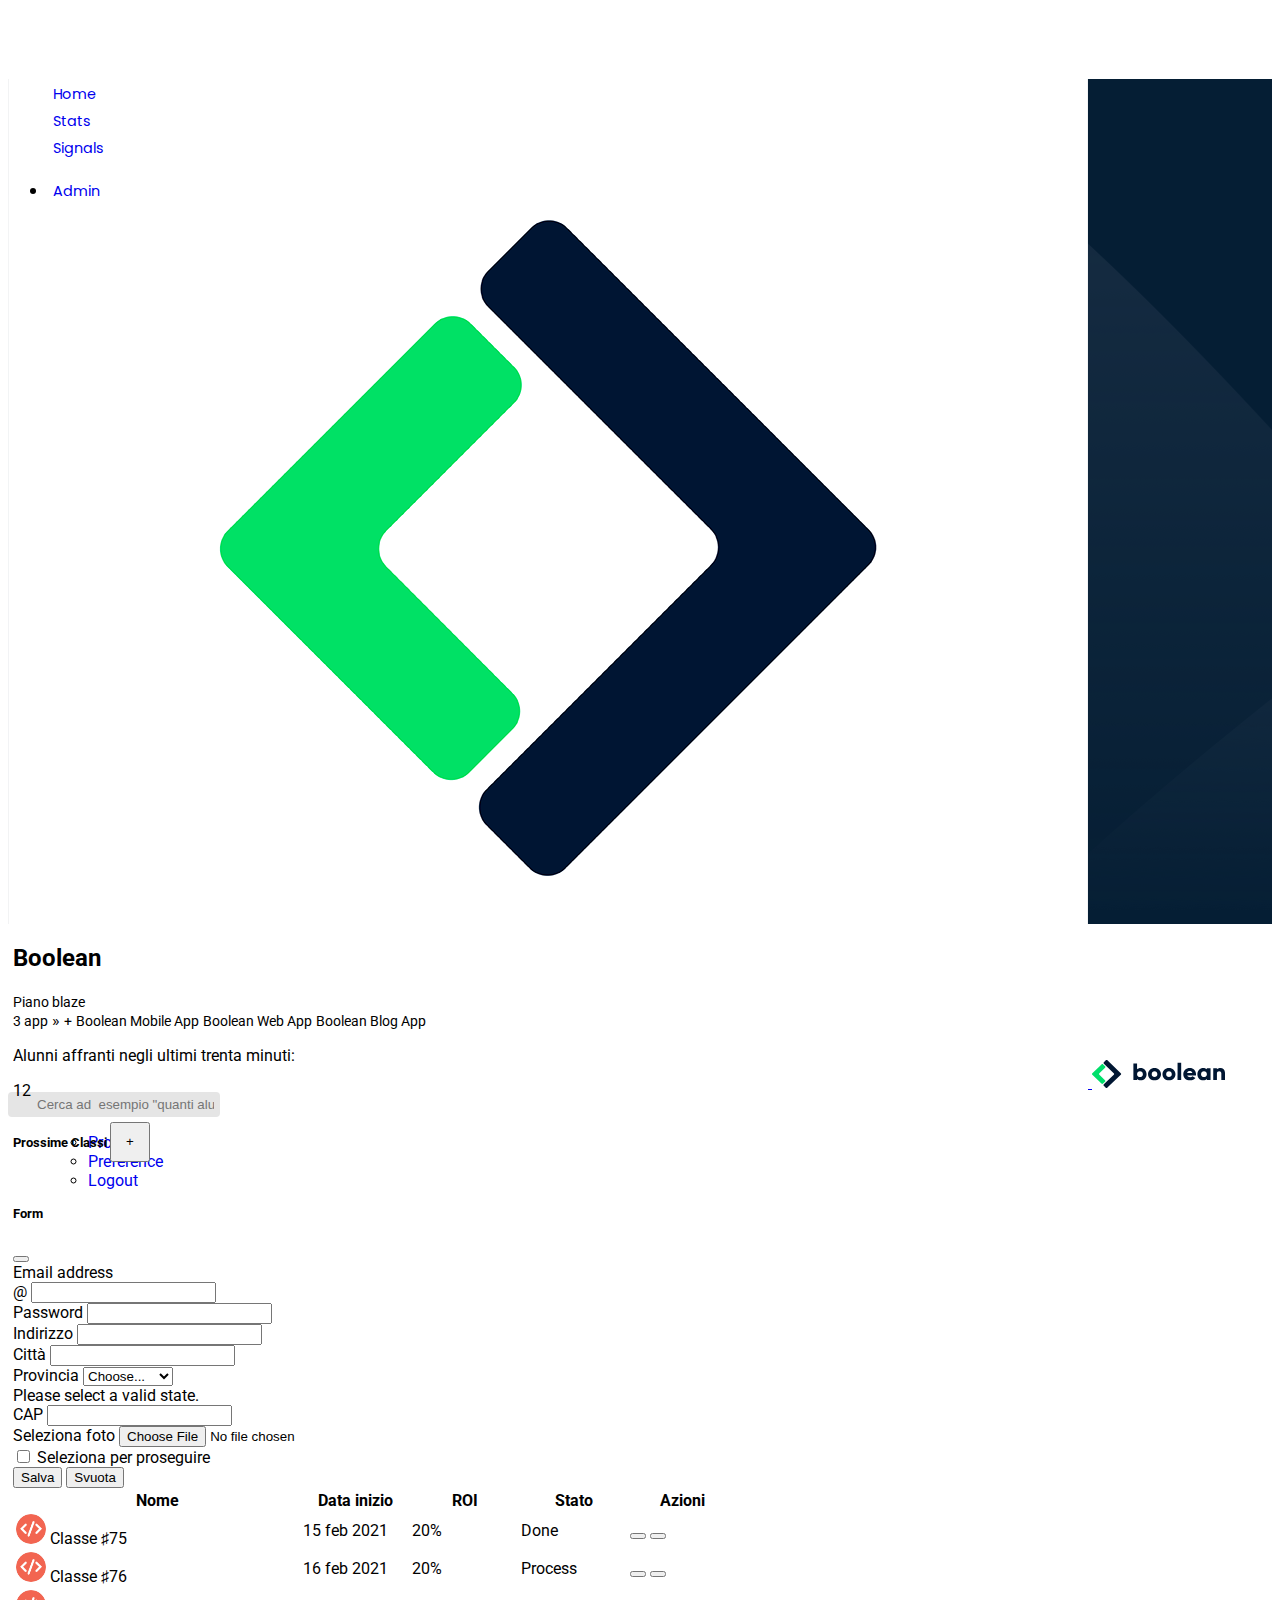
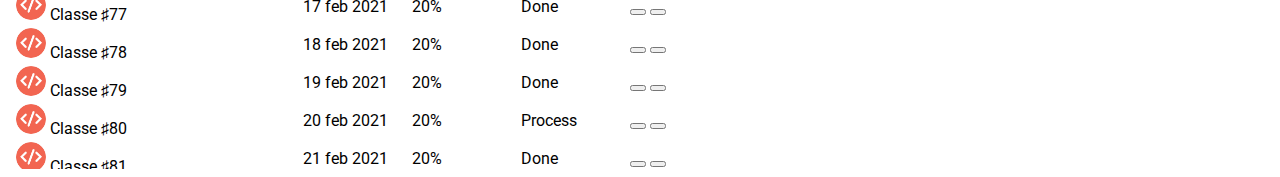
==== commit f0c6a5ef: "prove offcanvas" ====
--- a/index.html
+++ b/index.html
@@ -155,7 +155,68 @@
                     <button class="btn btn-outline-primary fs-3 alt-dim-btn d-flex align-items-center justify-content-center" type="button" data-bs-toggle="offcanvas" data-bs-target="#offcanvasRight" aria-controls="offcanvasRight">&plus;</button>
                   </h5>
                   <!-- offcanvas start -->
-                  <div class="offcanvas offcanvas-end w-75" tabindex="-1" id="offcanvasRight" aria-labelledby="offcanvasRightLabel">
+                  <div class="alt-offcanvas offcanvas offcanvas-end w-75" tabindex="-1" id="offcanvasRight" aria-labelledby="offcanvasRightLabel">
+                    <div class="offcanvas-header">
+                      <h5 class="offcanvas-title" id="offcanvasRightLabel">Form</h5>
+                      <button type="button" class="btn-close" data-bs-dismiss="offcanvas" aria-label="Close"></button>
+                    </div>
+                    <!-- offcanvas body -->
+                    <div class="offcanvas-body">
+                      <form id="alt-form" class="container">
+                        <div class="row">
+                          <div class="col-6 mb-3">
+                            <label for="exampleInputEmail1" class="form-label">Email address</label>
+                            <div class="input-group flex-nowrap">
+                              <span class="input-group-text" id="addon-wrapping">@</span>
+                              <input type="text" class="form-control" aria-label="Email address" aria-describedby="addon-wrapping">
+                            </div>
+                          </div>
+                          <div class="col-6 mb-3">
+                            <label for="exampleInputPassword1" class="form-label">Password</label>
+                            <input type="password" class="form-control" id="exampleInputPassword1">
+                          </div>
+                          <div class="col-12 mb-3">
+                            <label for="exampleFormControlInput1" class="form-label">Indirizzo</label>
+                            <input type="text" class="form-control" id="exampleFormControlInput1">
+                          </div>
+                          <div class="col-6 mb-3">
+                            <label for="exampleFormControlInput1" class="form-label">Citt&agrave;</label>
+                            <input type="text" class="form-control" id="exampleFormControlInput1">
+                          </div>
+                          <div class="col-4 mb-3">
+                            <label for="validationCustom04" class="form-label">Provincia</label>
+                            <select class="form-select" id="validationCustom04" required>
+                              <option selected disabled value="">Choose...</option>
+                              <option>Latina</option>
+                              <option>Latina</option>
+                              <option>Latina</option>
+                              <option>Latina</option>
+                              <option>Only Latina</option>
+                            </select>
+                            <div class="invalid-feedback">
+                              Please select a valid state.
+                            </div>
+                          </div>
+                          <div class="col-2 mb-3">
+                            <label for="exampleFormControlInput1" class="form-label">CAP</label>
+                            <input type="text" class="form-control" id="exampleFormControlInput1">
+                          </div>
+                          <div class="col-12 mb-3">
+                            <label for="formFile" class="form-label">Seleziona foto</label>
+                            <input class="form-control" type="file" id="formFile">
+                          </div>
+                        </div>
+                        <div class="mb-3 form-check">
+                          <input type="checkbox" class="form-check-input" id="exampleCheck1">
+                          <label class="form-check-label" for="exampleCheck1">Seleziona per proseguire</label>
+                        </div>
+                        <button type="submit" class="btn btn-primary">Salva</button>
+                        <button type="button" class="btn btn-warning" onclick="myFunction()" value="Reset form">Svuota</button>
+                      </form>
+                    </div>
+                  </div>
+                  <!-- offcanvas alternativo -->
+                  <div class="alt-small-offcanvas offcanvas offcanvas-end w-100" tabindex="-1" id="offcanvasRight" aria-labelledby="offcanvasRightLabel">
                     <div class="offcanvas-header">
                       <h5 class="offcanvas-title" id="offcanvasRightLabel">Form</h5>
                       <button type="button" class="btn-close" data-bs-dismiss="offcanvas" aria-label="Close"></button>
--- a/assets/css/style.css
+++ b/assets/css/style.css
@@ -96,6 +96,10 @@
 }
 
 /* prossime classi section */
+main .alt-small-offcanvas{
+    display: block !important;
+}
+
 main .alt-class-section img{
     width: 30px;
     object-fit: cover;
@@ -129,7 +133,11 @@
 
 /* media quary */
 @media screen and (min-width: 768px) {
-    main .offcanvas{
-        display: none;
+    main .alt-offcanvas{
+        display: inline-block !important;
     }
-}+    main .alt-small-offcanvas{
+        display: none !important;
+    }
+}
+
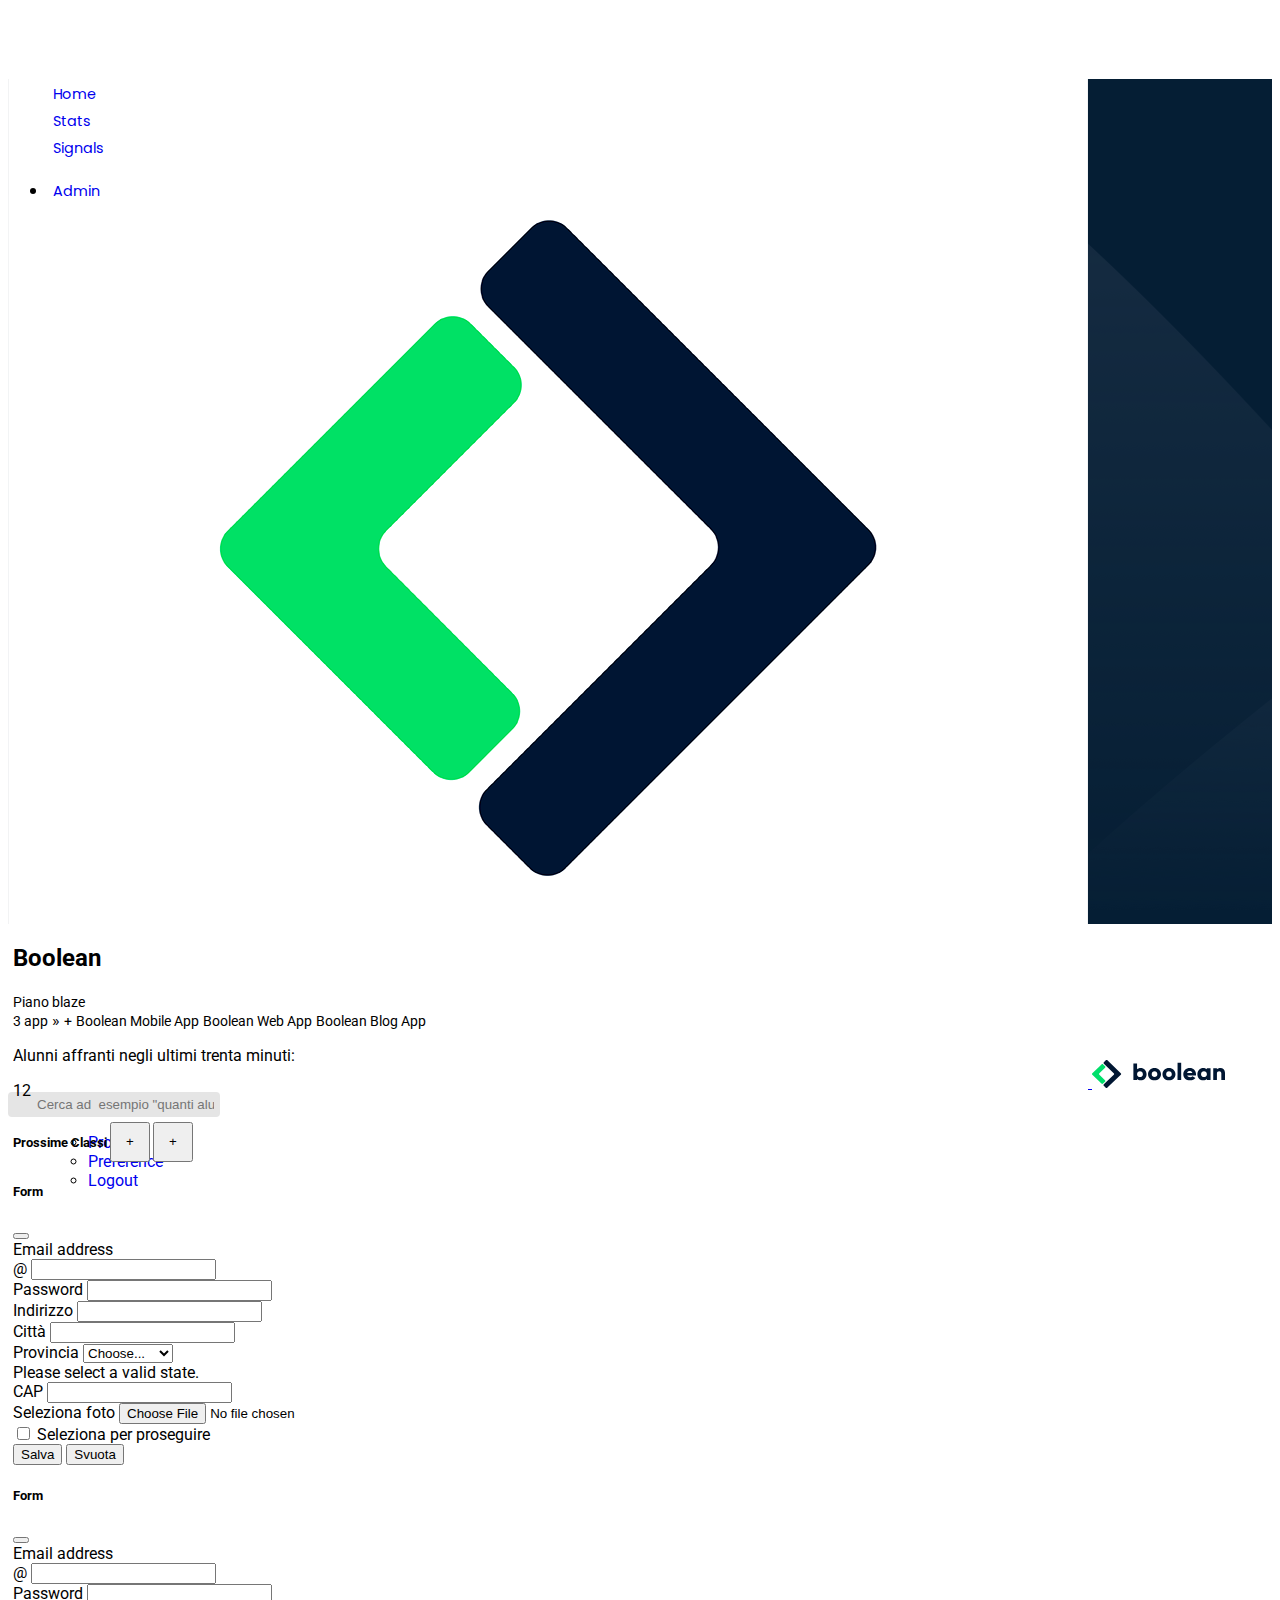
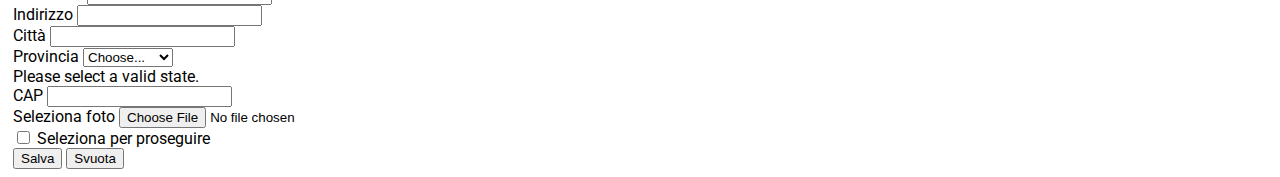
==== commit 6f5d6592: "perfetto spero" ====
--- a/index.html
+++ b/index.html
@@ -152,10 +152,11 @@
                   <!-- offcanvas -->
                   <h5 class="card-header d-flex justify-content-between">
                     Prossime Classi
-                    <button class="btn btn-outline-primary fs-3 alt-dim-btn d-flex align-items-center justify-content-center" type="button" data-bs-toggle="offcanvas" data-bs-target="#offcanvasRight" aria-controls="offcanvasRight">&plus;</button>
+                    <button id="alt-offcanvas" class="btn btn-outline-primary d-none d-md-flex fs-3 alt-dim-btn d-flex align-items-center justify-content-center" type="button" data-bs-toggle="offcanvas" data-bs-target="#offcanvasRight" aria-controls="offcanvasRight">&plus;</button>
+                    <button id="alt-small-offcanvas" class="btn btn-outline-primary d-md-none fs-3 alt-dim-btn d-flex align-items-center justify-content-center" type="button" data-bs-toggle="offcanvas" data-bs-target="#offcanvasRight2" aria-controls="offcanvasRight2">&plus;</button>
                   </h5>
                   <!-- offcanvas start -->
-                  <div class="alt-offcanvas offcanvas offcanvas-end w-75" tabindex="-1" id="offcanvasRight" aria-labelledby="offcanvasRightLabel">
+                  <div class="offcanvas offcanvas-end w-75" tabindex="-1" id="offcanvasRight" aria-labelledby="offcanvasRightLabel">
                     <div class="offcanvas-header">
                       <h5 class="offcanvas-title" id="offcanvasRightLabel">Form</h5>
                       <button type="button" class="btn-close" data-bs-dismiss="offcanvas" aria-label="Close"></button>
@@ -216,23 +217,23 @@
                     </div>
                   </div>
                   <!-- offcanvas alternativo -->
-                  <div class="alt-small-offcanvas offcanvas offcanvas-end w-100" tabindex="-1" id="offcanvasRight" aria-labelledby="offcanvasRightLabel">
+                  <div class="offcanvas offcanvas-end w-100" tabindex="-1" id="offcanvasRight2" aria-labelledby="offcanvasRight2Label">
                     <div class="offcanvas-header">
-                      <h5 class="offcanvas-title" id="offcanvasRightLabel">Form</h5>
+                      <h5 class="offcanvas-title" id="offcanvasRight2Label">Form</h5>
                       <button type="button" class="btn-close" data-bs-dismiss="offcanvas" aria-label="Close"></button>
                     </div>
                     <!-- offcanvas body -->
                     <div class="offcanvas-body">
                       <form id="alt-form" class="container">
                         <div class="row">
-                          <div class="col-6 mb-3">
+                          <div class="col-12 mb-3">
                             <label for="exampleInputEmail1" class="form-label">Email address</label>
                             <div class="input-group flex-nowrap">
                               <span class="input-group-text" id="addon-wrapping">@</span>
                               <input type="text" class="form-control" aria-label="Email address" aria-describedby="addon-wrapping">
                             </div>
                           </div>
-                          <div class="col-6 mb-3">
+                          <div class="col-12 mb-3">
                             <label for="exampleInputPassword1" class="form-label">Password</label>
                             <input type="password" class="form-control" id="exampleInputPassword1">
                           </div>
@@ -240,11 +241,11 @@
                             <label for="exampleFormControlInput1" class="form-label">Indirizzo</label>
                             <input type="text" class="form-control" id="exampleFormControlInput1">
                           </div>
-                          <div class="col-6 mb-3">
+                          <div class="col-12 mb-3">
                             <label for="exampleFormControlInput1" class="form-label">Citt&agrave;</label>
                             <input type="text" class="form-control" id="exampleFormControlInput1">
                           </div>
-                          <div class="col-4 mb-3">
+                          <div class="col-12 mb-3">
                             <label for="validationCustom04" class="form-label">Provincia</label>
                             <select class="form-select" id="validationCustom04" required>
                               <option selected disabled value="">Choose...</option>
@@ -258,7 +259,7 @@
                               Please select a valid state.
                             </div>
                           </div>
-                          <div class="col-2 mb-3">
+                          <div class="col-12 mb-3">
                             <label for="exampleFormControlInput1" class="form-label">CAP</label>
                             <input type="text" class="form-control" id="exampleFormControlInput1">
                           </div>
--- a/assets/css/style.css
+++ b/assets/css/style.css
@@ -97,7 +97,7 @@
 
 /* prossime classi section */
 main .alt-small-offcanvas{
-    display: block !important;
+    display: inline-block;
 }
 
 main .alt-class-section img{
@@ -134,10 +134,10 @@
 /* media quary */
 @media screen and (min-width: 768px) {
     main .alt-offcanvas{
-        display: inline-block !important;
+        display: inline-block;
     }
     main .alt-small-offcanvas{
-        display: none !important;
+        display: none;
     }
 }
 
